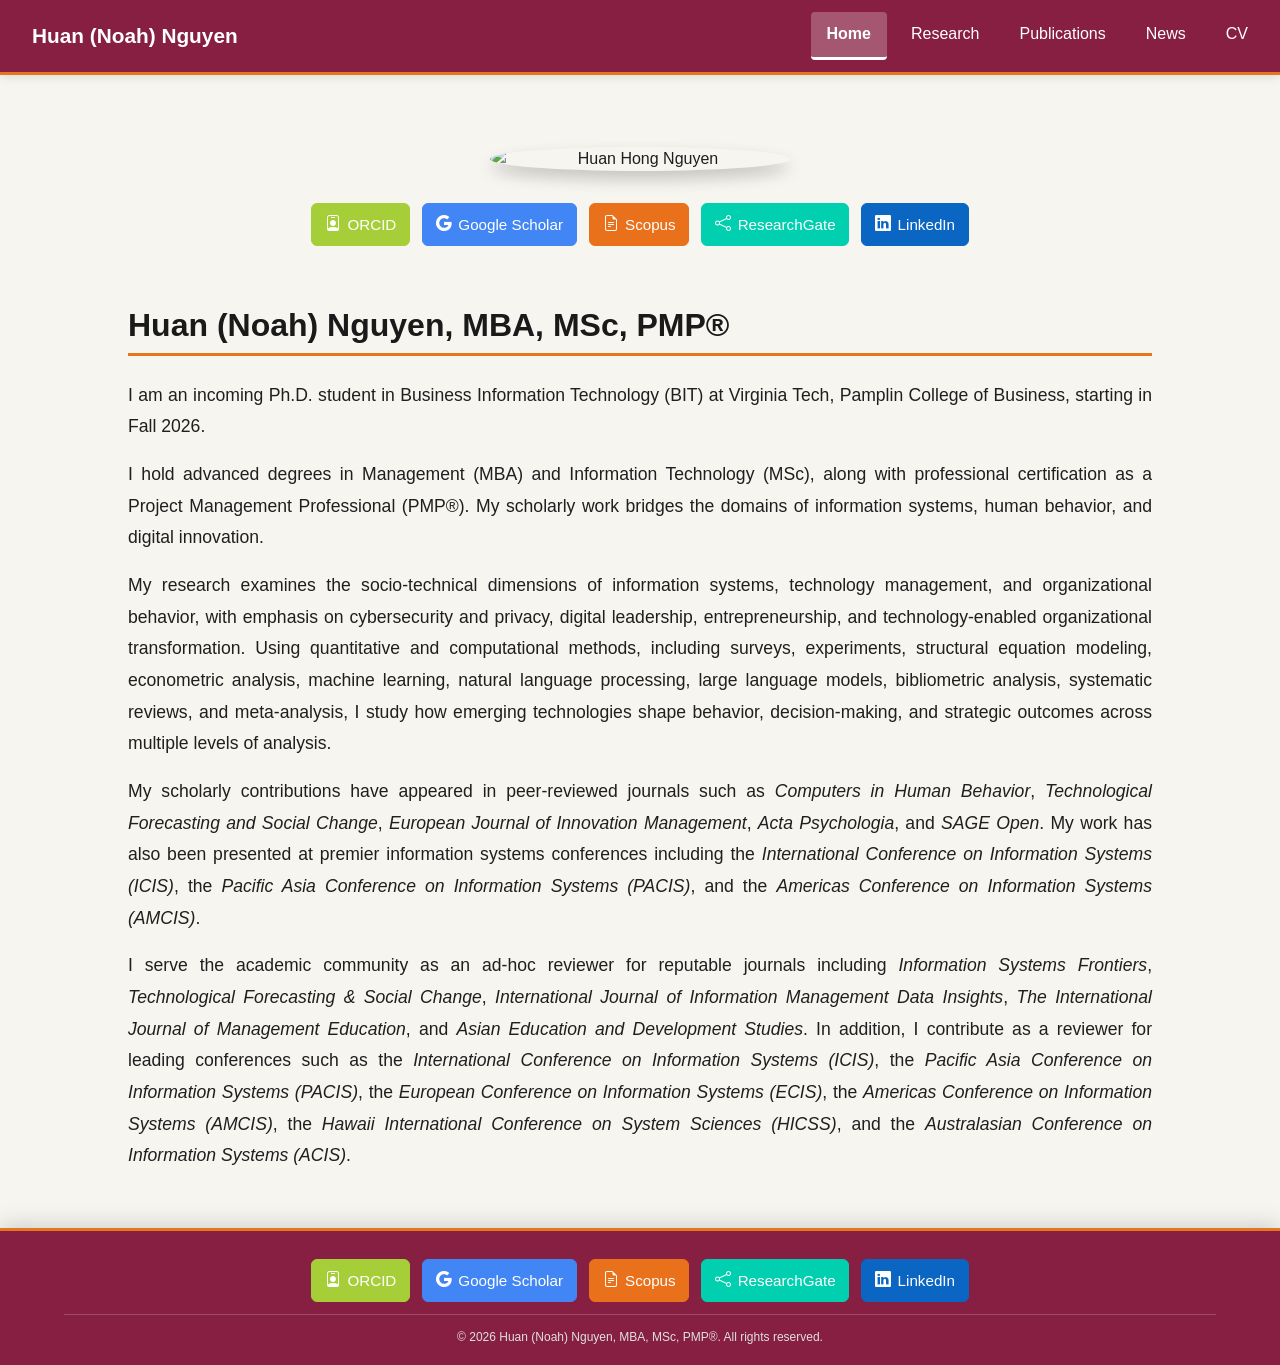
==== index.html @ 17cdccc3 "chore: add International Journal of Information Management Data Insights to reviewer service list" ====
<!DOCTYPE html>
<html lang="en">
<head>
    <meta charset="UTF-8">
    <meta name="viewport" content="width=device-width, initial-scale=1.0">
    <title>Huan (Noah) Nguyen, MBA, MSc, PMP® - Portfolio</title>
    <link rel="icon" type="image/svg+xml" href="favicon-maroon.svg">
    <!-- <link rel="alternate icon" type="image/svg+xml" href="favicon-orange.svg"> -->
    <!-- <link rel="alternate icon" type="image/x-icon" href="favicon.ico"> -->

    <!-- Bootstrap CSS -->
    <link href="https://cdn.jsdelivr.net/npm/bootstrap@5.3.0/dist/css/bootstrap.min.css" rel="stylesheet">

    <!-- Bootstrap Icons -->
    <link href="https://cdn.jsdelivr.net/npm/bootstrap-icons@1.11.0/font/bootstrap-icons.css" rel="stylesheet">

    <!-- Custom CSS -->
        <link rel="stylesheet" href="css/styles.css?v1.14">
</head>
<body>
    <!-- Navigation Top Bar -->
    <nav class="navbar navbar-expand-lg navbar-light">
        <div class="container-fluid">
            <a class="navbar-brand" href="index.html">Huan (Noah) Nguyen</a>
            <button class="navbar-toggler" type="button" data-bs-toggle="collapse" data-bs-target="#navbarNav" aria-controls="navbarNav" aria-expanded="false" aria-label="Toggle navigation">
                <span class="navbar-toggler-icon"></span>
            </button>
            <div class="collapse navbar-collapse" id="navbarNav">
                <ul class="navbar-nav ms-auto">
                    <li class="nav-item">
                        <a class="nav-link active" href="index.html">Home</a>
                    </li>
                    <li class="nav-item">
                        <a class="nav-link" href="research.html">Research</a>
                    </li>
                    <li class="nav-item">
                        <a class="nav-link" href="publications.html">Publications</a>
                    </li>
                    <li class="nav-item">
                        <a class="nav-link" href="news.html">News</a>
                    </li>
                    <li class="nav-item">
                        <a class="nav-link" href="cv.html">CV</a>
                    </li>
                </ul>
            </div>
        </div>
    </nav>

    <!-- Main Content -->
    <div class="main-content">
        <section class="home">

            <div class="text-justify">
                <div class="text-center">
                    <img class="profile-img profile-img-container" src="assets/images/profile-0.jpg" alt="Huan Hong Nguyen">
                    <div class="academic-links">
                        <ul class="footer-links">
                            <li><a target="_blank" rel="noopener" href="https://orcid.org/0000-0002-1646-8471" title="ORCID"><i class="bi bi-person-badge"></i> ORCID</a></li>
                            <li><a target="_blank" rel="noopener" href="https://scholar.google.com/citations?user=eHh0wWkAAAAJ" title="Google Scholar"><i class="bi bi-google"></i> Google Scholar</a></li>
                            <li><a target="_blank" rel="noopener" href="https://www.scopus.com/authid/detail.uri?authorId=58810901600" title="Scopus"><i class="bi bi-file-earmark-text"></i> Scopus</a></li>
                            <li><a target="_blank" rel="noopener" href="https://www.researchgate.net/profile/Huan-Nguyen-52" title="ResearchGate"><i class="bi bi-share"></i> ResearchGate</a></li>
                            <li><a target="_blank" rel="noopener" href="www.linkedin.com/in/noahnguyenphd" title="LinkedIn"><i class="bi bi-linkedin"></i> LinkedIn</a></li>
                        </ul>
                    </div>
                </div>
                
                <br />
                
                <h2>Huan (Noah) Nguyen, MBA, MSc, PMP®</h2>
                <p>I am an incoming Ph.D. student in Business Information Technology (BIT) at Virginia Tech, Pamplin College of Business, starting in Fall 2026.</p>
                
                <p>I hold advanced degrees in Management (MBA) and Information Technology (MSc), along with professional certification as a Project Management Professional (PMP®). My scholarly work bridges the domains of information systems, human behavior, and digital innovation.</p>

                <p>My research examines the socio-technical dimensions of information systems, technology management, and organizational behavior, with emphasis on cybersecurity and privacy, digital leadership, entrepreneurship, and technology-enabled organizational transformation. Using quantitative and computational methods, including surveys, experiments, structural equation modeling, econometric analysis, machine learning, natural language processing, large language models, bibliometric analysis, systematic reviews, and meta-analysis, I study how emerging technologies shape behavior, decision-making, and strategic outcomes across multiple levels of analysis.</p>

                <p>My scholarly contributions have appeared in peer-reviewed journals such as <em>Computers in Human Behavior</em>, <em>Technological Forecasting and Social Change</em>, <em>European Journal of Innovation Management</em>, <em>Acta Psychologia</em>, and <em>SAGE Open</em>. My work has also been presented at premier information systems conferences including the <em>International Conference on Information Systems (ICIS)</em>, the <em>Pacific Asia Conference on Information Systems (PACIS)</em>, and the <em>Americas Conference on Information Systems (AMCIS)</em>.</p>

                <p>I serve the academic community as an ad-hoc reviewer for reputable journals including <em>Information Systems Frontiers</em>, <em>Technological Forecasting & Social Change</em>, <em>International Journal of Information Management Data Insights</em>, <em>The International Journal of Management Education</em>, and <em>Asian Education and Development Studies</em>. In addition, I contribute as a reviewer for leading conferences such as the <em>International Conference on Information Systems (ICIS)</em>, the <em>Pacific Asia Conference on Information Systems (PACIS)</em>, the <em>European Conference on Information Systems (ECIS)</em>, the <em>Americas Conference on Information Systems (AMCIS)</em>, the <em>Hawaii International Conference on System Sciences (HICSS)</em>, and the <em>Australasian Conference on Information Systems (ACIS)</em>.</p>
            </div>
        </section>
    </div>

    <!-- Footer -->
    <footer>
        <div class="footer-bar">
            <ul class="footer-links">
                <li><a target="_blank" rel="noopener" href="https://orcid.org/0000-0002-1646-8471" title="ORCID"><i class="bi bi-person-badge"></i> ORCID</a></li>
                <li><a target="_blank" rel="noopener" href="https://scholar.google.com/citations?user=eHh0wWkAAAAJ" title="Google Scholar"><i class="bi bi-google"></i> Google Scholar</a></li>
                <li><a target="_blank" rel="noopener" href="https://www.scopus.com/authid/detail.uri?authorId=58810901600" title="Scopus"><i class="bi bi-file-earmark-text"></i> Scopus</a></li>
                <li><a target="_blank" rel="noopener" href="https://www.researchgate.net/profile/Huan-Nguyen-52" title="ResearchGate"><i class="bi bi-share"></i> ResearchGate</a></li>
                <li><a target="_blank" rel="noopener" href="www.linkedin.com/in/noahnguyenphd" title="LinkedIn"><i class="bi bi-linkedin"></i> LinkedIn</a></li>
            </ul>
            <div class="footer-copyright">
                <p>© 2026 Huan (Noah) Nguyen, MBA, MSc, PMP®. All rights reserved.</p>
            </div>
        </div>
    </footer>

    <!-- Bootstrap JS -->
    <script src="https://cdn.jsdelivr.net/npm/bootstrap@5.3.0/dist/js/bootstrap.bundle.min.js"></script>

    <!-- Custom JS -->
    <script src="js/main.js"></script>
</body>
</html>
---- css/styles.css ----
/* Reset and Base Styles */
@font-face {
  font-family: 'Acherus';
  src: url('https://www.assets.cms.vt.edu/fonts/acherusgrotesque/acherusgrotesque_regular.woff2') format('woff2');
  font-weight: 400;
  font-style: normal;
  font-display: swap;
}

@font-face {
  font-family: 'Acherus';
  src: url('https://www.assets.cms.vt.edu/fonts/acherusgrotesque/acherusgrotesque_bold.woff2') format('woff2');
  font-weight: 600;
  font-style: normal;
  font-display: swap;
}

@font-face {
  font-family: 'gineso-condensed';
  src: url('https://www.assets.cms.vt.edu/fonts/gineso-condensed/Gineso-ConReg.woff2') format('woff2');
  font-weight: 400;
  font-style: normal;
  font-display: swap;
}

@font-face {
  font-family: 'gineso-condensed';
  src: url('https://www.assets.cms.vt.edu/fonts/gineso-condensed/Gineso-ConDem.woff2') format('woff2');
  font-weight: 600;
  font-style: normal;
  font-display: swap;
}

:root {
  --vt-maroon: #861F41;
  --vt-burnt-orange: #E5751F;
  --vt-hokie-stone: #75787B;
  --vt-grey: #D7D2CB;
  --vt-smoke: #E5E1E6;
  --vt-white: #FFFFFF;
  --vt-body-text: #1F1F1F;
  --vt-line: #D7D2CB;
  --vt-surface: #F7F5F0;
  --vt-muted: #75787B;
  --vt-muted-dark: #5E6062;
  --vt-soft-maroon: #F3E8EC;
}

html,
body {
  margin: 0;
  padding: 0;
  font-family: 'Acherus', 'Segoe UI', Arial, sans-serif;
  min-height: 100vh;
  box-sizing: border-box;
  color: var(--vt-body-text);
  background-color: var(--vt-white);
}

body {
  display: flex;
  flex-direction: column;
}

*,
*::before,
*::after {
  box-sizing: border-box;
}

a {
  cursor: pointer;
  text-decoration: none;
  color: inherit;
}

a:hover {
  color: var(--vt-burnt-orange);
}

/* Typography */
h1,
h2,
h3,
h4,
h5,
h6 {
  font-family: 'gineso-condensed', 'Acherus', sans-serif;
  font-weight: 600;
  color: #1a1a1a;
  margin-top: 1.5rem;
  margin-bottom: 1rem;
}

h1 {
  font-size: 2.5rem;
}

h2 {
  font-size: 2rem;
  border-bottom: 3px solid var(--vt-burnt-orange);
  padding-bottom: 0.5rem;
  margin-bottom: 1.5rem;
}

h3 {
  font-size: 1.5rem;
  color: var(--vt-muted-dark);
}

p {
  line-height: 1.8;
  margin-bottom: 1rem;
  text-align: justify;
}

ul,
ol {
  line-height: 1.8;
  margin-bottom: 1.5rem;
}

li {
  margin-bottom: 0.8rem;
}

/* Navbar Top Bar */
.navbar {
  position: sticky;
  top: 0;
  z-index: 1000;
  background: var(--vt-maroon);
  border-bottom: 3px solid var(--vt-burnt-orange);
  box-shadow: 0 2px 10px rgba(0, 0, 0, 0.1);
  padding: 0.75rem 0;
  width: 100%;
}

.navbar .container-fluid {
  padding-left: 1rem;
  padding-right: 1rem;
}

.navbar-brand {
  color: #fff !important;
  font-family: 'gineso-condensed', 'Acherus', sans-serif;
  font-weight: 600;
  font-size: 1.3rem;
  padding: 0.5rem 1rem;
  transition: color 0.3s ease;
}

.navbar-brand:hover {
  background-color: rgba(232, 119, 34, 0.12);
  border-color: var(--vt-burnt-orange);
  color: var(--vt-burnt-orange);
}

.navbar-toggler {
  border-color: rgba(255, 255, 255, 0.3);
}

.navbar-toggler-icon {
  background-image: url("data:image/svg+xml,%3csvg xmlns='http://www.w3.org/2000/svg' viewBox='0 0 30 30'%3e%3cpath stroke='rgba%28255, 255, 255, 0.8%29' stroke-linecap='round' stroke-miterlimit='10' stroke-width='2' d='M4 7h22M4 15h22M4 23h22'/%3e%3c/svg%3e");
}

.navbar .collapse {
  width: auto;
}

#navbarNav {
  width: auto;
}

#navbarNav ul {
  font-size: 1rem;
  padding: 0;
  list-style: none;
  margin: 0;
}

.navbar-nav {
  flex-direction: row;
  gap: 0.5rem;
}

.nav-item {
  margin: 0;
}

.navbar-nav .nav-link {
  color: #fff !important;
  font-weight: 400;
  padding: 0.5rem 1rem !important;
  border: none !important;
  border-radius: 4px !important;
  transition: all 0.3s ease;
  text-decoration: none;
  -webkit-tap-highlight-color: rgba(0, 0, 0, 0.1);
  touch-action: manipulation;
  display: inline-block !important;
}

.navbar-nav .nav-link:hover {
  background-color: rgba(255, 255, 255, 0.2) !important;
  border-color: rgba(255, 255, 255, 0.4) !important;
  color: #fff !important;
}

.navbar-nav .nav-link.active {
  background-color: rgba(255, 255, 255, 0.25) !important;
  border: none !important;
  border-bottom: 3px solid #fff !important;
  color: #fff !important;
  font-weight: 600 !important;
  display: inline-block !important;
}

/* Main Content */
.main-content {
  margin-left: 0;
  padding: 40px 10%;
  min-height: calc(100vh - 80px);
  flex: 1;
  background-color: var(--vt-surface);
}

/* Sections */
section {
  animation: fadeIn 0.6s ease-in;
  max-width: 1200px;
  margin: 0 auto;
}

@keyframes fadeIn {
  from {
    opacity: 0;
    transform: translateY(20px);
  }
  to {
    opacity: 1;
    transform: translateY(0);
  }
}

/* Home Section */
.home h1 {
  color: #1a1a1a;
  margin-bottom: 2rem;
  font-size: 2.8rem;
  text-align: center;
  font-weight: 700;
}

.home .profile-img {
  border-radius: 50%;
  box-shadow: 0 8px 16px rgba(0, 0, 0, 0.2);
  margin: 2rem auto;
  display: block;
  max-width: 300px;
  width: 40%;
  height: auto;
  object-fit: cover;
}

.home p {
  text-align: justify;
  font-size: 1.1rem;
  line-height: 1.8;
}

/* CV Section */
.cv-container {
  width: 100%;
  height: 800px;
  max-width: 100%;
}

.cv-container.hidden {
  display: none;
}

.cv-container iframe {
  width: 100%;
  height: 100%;
  border: 1px solid #ddd;
  border-radius: 8px;
  box-shadow: 0 4px 8px rgba(0, 0, 0, 0.1);
}

.loading-spinner {
  display: flex;
  justify-content: center;
  align-items: center;
  min-height: 500px;
}

.profile-img-container {
  width: 40%;
}

/* Publications Section */
.publications {
  max-width: 1200px;
  margin: 0 auto;
}

.publications h1 {
  color: #861F41;
  margin-bottom: 0.5rem;
}

.publications-intro {
  color: var(--vt-muted-dark);
  font-style: italic;
  margin-bottom: 2rem;
  font-size: 0.95rem;
}

.publication-item {
  background: #fff !important;
  border-left: 4px solid var(--vt-burnt-orange) !important;
  padding: 1.5rem !important;
  margin-bottom: 1.5rem !important;
  border-radius: 8px !important;
  box-shadow: 0 2px 8px rgba(0, 0, 0, 0.08) !important;
  transition: all 0.3s ease !important;
}

.publication-item:hover {
  box-shadow: 0 4px 16px rgba(0, 0, 0, 0.12) !important;
  transform: translateY(-2px) !important;
}

/* Publication Tabs */
#publicationTabs {
  border-bottom: 2px solid var(--vt-line);
  margin-bottom: 2rem;
  background-color: transparent;
  flex-wrap: nowrap !important;
  overflow-x: hidden !important;
  overflow-y: hidden !important;
  gap: 1rem !important;
  justify-content: space-between !important;
}

#publicationTabs .nav-link {
  color: var(--vt-muted-dark) !important;
  font-weight: 500 !important;
  border: none !important;
  border-bottom: 3px solid transparent !important;
  padding: 0.6rem 1.2rem !important;
  margin-right: 0 !important;
  transition: all 0.3s ease !important;
  background-color: transparent !important;
  border-radius: 0 !important;
  font-size: 0.95rem !important;
  overflow-x: hidden !important;
  white-space: nowrap !important;
}

#publicationTabs .nav-link:hover {
  color: var(--vt-burnt-orange) !important;
  border-bottom-color: var(--vt-burnt-orange) !important;
  background-color: transparent !important;
}

#publicationTabs .nav-link.active {
  color: var(--vt-burnt-orange) !important;
  font-weight: 600 !important;
  background-color: transparent !important;
  border-bottom-color: var(--vt-burnt-orange) !important;
}

#publicationTabs .nav-link i {
  margin-right: 0.5rem;
}

/* Mobile adjustments for tabs */
@media (max-width: 576px) {
  #publicationTabs .nav-link {
    font-size: 0.8rem !important;
    padding: 0.1rem 0.25rem !important;
    margin-right: 0.25rem !important;
  }
  
  #publicationTabs .nav-link i {
    margin-right: 0.3rem;
    font-size: 0.9rem;
  }
}

.tab-content {
  padding-top: 1.5rem;
  background-color: transparent;
  min-height: 200px;
}

.tab-pane {
  display: none !important;
  opacity: 0;
  transition: opacity 0.15s linear;
}

.tab-pane.show.active {
  display: block !important;
  opacity: 1;
}

.year-divider {
  color: #861F41;
  font-size: 1.5rem;
  font-weight: 600;
  margin-top: 2.5rem;
  margin-bottom: 1.5rem;
  padding-bottom: 0.5rem;
  border-bottom: 3px solid #861F41;
}

/* News Section */
.news {
  max-width: 1200px;
  margin: 0 auto;
}

.news h1 {
  color: #861F41;
  margin-bottom: 0.5rem;
}

.news-item {
  background: #fff;
  border-left: 4px solid var(--vt-burnt-orange);
  padding: 1.5rem;
  margin-bottom: 1.5rem;
  border-radius: 8px;
  box-shadow: 0 2px 8px rgba(0, 0, 0, 0.08);
  transition: all 0.3s ease;
}

.news-item:hover {
  box-shadow: 0 4px 16px rgba(0, 0, 0, 0.12);
  transform: translateY(-2px);
}

.news-date {
  color: var(--vt-muted-dark);
  font-size: 0.9rem;
  margin-bottom: 0.75rem;
  font-weight: 500;
}

.news-date i {
  color: var(--vt-burnt-orange);
  margin-right: 0.5rem;
}

.news-title {
  color: #861F41;
  font-size: 1.3rem;
  font-weight: 600;
  margin-bottom: 0.75rem;
}

.news-content {
  color: var(--vt-muted);
  line-height: 1.7;
  margin-bottom: 1rem;
}

.news-link {
  color: var(--vt-burnt-orange);
  text-decoration: none;
  font-weight: 500;
  transition: all 0.3s ease;
}

.news-link:hover {
  color: #861F41;
  text-decoration: underline;
}

.news-link i {
  margin-left: 0.25rem;
  transition: margin-left 0.3s ease;
}

.news-link:hover i {
  margin-left: 0.5rem;
}

/* News Detail Page */
.news-detail {
  max-width: 900px;
  margin: 0 auto;
}

.news-back-link {
  margin-bottom: 2rem;
}

.news-back-link a {
  color: var(--vt-burnt-orange);
  text-decoration: none;
  font-weight: 500;
  transition: color 0.3s ease;
}

.news-back-link a:hover {
  color: #861F41;
}

.news-back-link i {
  margin-right: 0.5rem;
}

.news-header {
  margin-bottom: 2rem;
  padding-bottom: 1.5rem;
  border-bottom: 2px solid var(--vt-line);
}

.news-header h1 {
  color: #861F41;
  font-size: 2rem;
  margin-top: 0.5rem;
  margin-bottom: 0;
}

.news-body {
  line-height: 1.8;
}

.news-body h2 {
  color: #861F41;
  font-size: 1.5rem;
  margin-top: 2rem;
  margin-bottom: 1rem;
  border-bottom: 2px solid var(--vt-burnt-orange);
  padding-bottom: 0.5rem;
}

.news-body p {
  color: var(--vt-muted);
  margin-bottom: 1.5rem;
}

.news-body ul {
  color: var(--vt-muted);
  margin-bottom: 1.5rem;
  padding-left: 2rem;
}

.news-body ul li {
  margin-bottom: 0.75rem;
}

.news-gallery {
  margin: 2rem 0;
}

.news-gallery .img-fluid {
  box-shadow: 0 4px 12px rgba(0, 0, 0, 0.1);
  transition: transform 0.3s ease;
}

.news-gallery .img-fluid:hover {
  transform: scale(1.02);
}

.news-footer {
  margin-top: 3rem;
  padding-top: 2rem;
  border-top: 2px solid var(--vt-line);
}

.news-footer a {
  color: var(--vt-burnt-orange);
  text-decoration: none;
}

.news-footer a:hover {
  text-decoration: underline;
}

/* Publication Details */
.pub-title {
  color: #861F41;
  font-size: 1.1rem;
  font-weight: 600;
  margin-bottom: 0.75rem;
  line-height: 1.4;
}

.pub-authors {
  color: var(--vt-muted);
  margin-bottom: 0.5rem;
  font-size: 0.95rem;
}

.pub-authors strong {
  color: #861F41;
  font-weight: 600;
}

.pub-venue {
  color: var(--vt-muted-dark);
  font-style: italic;
  margin-bottom: 0.75rem;
  font-size: 0.9rem;
}

.doi-link {
  color: var(--vt-burnt-orange);
  text-decoration: none;
  font-style: normal;
  word-break: break-all;
  transition: color 0.3s ease;
}

.doi-link:hover {
  color: var(--vt-burnt-orange);
  text-decoration: underline;
}

.research-heading {
  color: #861F41;
  font-size: 1rem;
}

.tech-description {
  color: var(--vt-muted);
  font-size: 0.9rem;
}

.project-description {
  color: var(--vt-muted-dark);
  font-size: 0.9rem;
}

.project-detail {
  color: var(--vt-muted);
  font-size: 0.95rem;
  margin-bottom: 0.5rem;
}

.author-list {
  color: var(--vt-muted);
  margin-bottom: 0.5rem;
  font-size: 0.95rem;
}

.journal-info {
  color: var(--vt-muted-dark);
  font-style: italic;
  margin-bottom: 0.25rem;
  font-size: 0.9rem;
}

.pub-metrics {
  display: flex;
  flex-wrap: wrap;
  gap: 0.25rem;
  align-items: center;
  margin-top: 0.3rem;
}

.pub-metrics .badge {
  font-size: 0.8rem;
  padding: 0.3rem 0.5rem;
  font-weight: 500;
}

/* Citation Styles */
.citation-icon {
  color: #861F41;
  font-size: 0.8rem;
  margin-left: 0.3rem;
  text-decoration: none;
  transition: all 0.3s ease;
  display: inline-flex;
  align-items: center;
  vertical-align: middle;
  background: #FFF5F0;
  padding: 0.3rem 0.5rem;
  border-radius: 4px;
  border: 1px solid var(--vt-burnt-orange);
}

.citation-icon:hover {
  color: #ffffff;
  background: var(--vt-burnt-orange);
  transform: scale(1.05);
}

.copy-btn {
  background: #28a745;
  color: white;
  border: none;
  padding: 0.4rem 0.8rem;
  border-radius: 4px;
  cursor: pointer;
  font-size: 0.85rem;
  display: flex;
  align-items: center;
  gap: 0.3rem;
  transition: all 0.3s ease;
}

.copy-btn:hover {
  background: #218838;
  transform: scale(1.05);
}

.copy-btn i {
  font-size: 1rem;
}

.citation-box {
  background-color: var(--vt-surface);
  border-left: 1px solid #861F41;
  padding: 0.5rem;
  margin-top: 0.5rem;
  border-radius: 4px;
}

.citation-text {
  font-family: 'Courier New', monospace;
  font-size: 0.9rem;
  line-height: 1.6;
  color: #333;
  margin-bottom: 0;
}

/* Blog Section */
.blogs .title-section {
  text-align: center;
  margin-bottom: 3rem;
  padding: 2.5rem 2rem;
  background: linear-gradient(135deg, var(--vt-maroon) 0%, var(--vt-burnt-orange) 100%);
  color: #fff;
  border-radius: 0;
  box-shadow: 0 4px 15px rgba(0, 0, 0, 0.1);
}

.blogs .main-title {
  font-size: 2.5rem;
  margin-bottom: 1rem;
  color: #fff;
  font-weight: 700;
}

.blogs .subtitle {
  font-size: 1.3rem;
  font-weight: 400;
  color: #F3E8EC;
  border: none;
}

.blogs h1 {
  color: #1a1a1a;
  margin-top: 2.5rem;
  padding-top: 1.5rem;
  border-top: 2px solid var(--vt-line);
}

.blogs h1:first-of-type {
  border-top: none;
  padding-top: 0;
}

.blogs h3 {
  color: var(--vt-burnt-orange);
  margin-top: 1.5rem;
  font-weight: 600;
}

.blogs table {
  width: 100%;
}

.blogs table th {
  background-color: #861F41;
  color: #fff;
  padding: 12px;
  text-align: left;
  font-weight: 600;
}

.blogs table td {
  padding: 12px;
  border: 1px solid #ddd;
}

.blogs table tbody tr:nth-child(even) {
  background-color: var(--vt-surface);
}

.blogs a {
  color: var(--vt-burnt-orange);
  text-decoration: none;
  border-bottom: 1px solid var(--vt-burnt-orange);
}

.blogs a:hover {
  color: var(--vt-maroon);
  border-bottom-color: var(--vt-maroon);
}

/* Contact Section */
.contact h2 {
  color: var(--vt-muted-dark);
  margin-bottom: 2rem;
}

.contact form {
  max-width: 600px;
}

.contact label {
  font-weight: 500;
  color: #1a1a1a;
  margin-bottom: 0.5rem;
  display: block;
}

.contact input,
.contact textarea {
  border: 1px solid #cccccc;
  border-radius: 4px;
  transition: border-color 0.3s ease, box-shadow 0.3s ease;
}

.contact input:focus,
.contact textarea:focus {
  border-color: var(--vt-burnt-orange);
  box-shadow: 0 0 0 0.2rem rgba(134, 31, 65, 0.2);
  outline: none;
}

.contact .btn-primary {
  background-color: var(--vt-burnt-orange);
  border-color: var(--vt-burnt-orange);
  padding: 12px 35px;
  font-size: 1rem;
  font-weight: 600;
  transition: all 0.3s ease;
  border-radius: 4px;
  cursor: pointer;
  -webkit-tap-highlight-color: rgba(0, 0, 0, 0.1);
  touch-action: manipulation;
  min-height: 44px;
}

.contact .btn-primary:hover {
  background-color: var(--vt-maroon);
  border-color: var(--vt-maroon);
  transform: translateY(-2px);
  box-shadow: 0 6px 12px rgba(0, 0, 0, 0.15);
}

.contact .btn-primary:active {
  transform: translateY(0);
}

.contact .btn-primary:disabled {
  background-color: #95a5a6;
  border-color: #95a5a6;
  cursor: not-allowed;
  transform: none;
}

.contact .alert {
  margin-top: 1rem;
  border-radius: 4px;
}

/* Footer */
footer {
  background: var(--vt-maroon);
  border-top: 3px solid var(--vt-burnt-orange);
  color: #fff;
  padding: 1rem 5%;
  margin-left: 0;
  text-align: center;
  margin-top: auto;
  width: 100%;
  box-shadow: 0 -4px 20px rgba(0, 0, 0, 0.15);
}

.footer-bar {
  max-width: 1200px;
  margin: 0 auto;
  width: 100%;
}

.footer-title h3 {
  color: #fff;
  font-size: 1.1rem;
  font-weight: 600;
  margin-bottom: 0.2rem;
  border-bottom: none;
}

.footer-subtitle {
  color: var(--vt-soft-maroon);
  font-size: 0.8rem;
  font-style: italic;
  margin-bottom: 0.75rem;
}

.footer-links {
  list-style: none;
  padding: 0;
  margin: 0.75rem 0;
  display: flex;
  justify-content: center;
  gap: 0.75rem;
  flex-wrap: nowrap;
}

.footer-links li {
  display: inline-flex;
  margin: 0;
}

.footer-links a {
  color: #fff;
  text-decoration: none;
  font-weight: 400;
  font-size: 0.95rem;
  padding: 0.4rem 0.8rem;
  border-radius: 6px;
  transition: all 0.3s ease;
  display: inline-flex;
  align-items: center;
  gap: 0.4rem;
  background-color: rgba(134, 31, 65, 0.18);
  border: 1px solid rgba(255, 255, 255, 0.35);
}

.footer-links a i {
  font-size: 1rem;
}

.footer-links a:hover {
  transform: translateY(-2px);
  box-shadow: 0 4px 12px rgba(134, 31, 65, 0.35);
}

/* Brand-specific colors for footer links */
.footer-links a[href*="orcid.org"] {
  background-color: #A6CE39;
  border-color: #A6CE39;
}

.footer-links a[href*="orcid.org"]:hover {
  background-color: #8fb330;
  border-color: #8fb330;
  color: #fff;
  box-shadow: 0 4px 12px rgba(166, 206, 57, 0.4);
}

.footer-links a[href*="scholar.google.com"] {
  background-color: #4285F4;
  border-color: #4285F4;
}

.footer-links a[href*="scholar.google.com"]:hover {
  background-color: #3367D6;
  border-color: #3367D6;
  color: #fff;
  box-shadow: 0 4px 12px rgba(66, 133, 244, 0.4);
}

.footer-links a[href*="scopus.com"] {
  background-color: #E9711C;
  border-color: #E9711C;
}

.footer-links a[href*="scopus.com"]:hover {
  background-color: #d06319;
  border-color: #d06319;
  color: #fff;
  box-shadow: 0 4px 12px rgba(233, 113, 28, 0.4);
}

.footer-links a[href*="researchgate.net"] {
  background-color: #00D0AF;
  border-color: #00D0AF;
}

.footer-links a[href*="researchgate.net"]:hover {
  background-color: #00b396;
  border-color: #00b396;
  color: #fff;
  box-shadow: 0 4px 12px rgba(0, 208, 175, 0.4);
}

.footer-links a[href*="linkedin.com"] {
  background-color: #0A66C2;
  border-color: #0A66C2;
}

.footer-links a[href*="linkedin.com"]:hover {
  background-color: #084d92;
  border-color: #084d92;
  color: #fff;
  box-shadow: 0 4px 12px rgba(10, 102, 194, 0.4);
}

.footer-copyright {
  margin-top: 0.75rem;
  padding-top: 0.75rem;
  border-top: 1px solid rgba(255, 255, 255, 0.2);
}

.footer-copyright p {
  color: #e0e0e0;
  font-size: 0.75rem;
  margin: 0;
  text-align: center;
}

/* Responsive Design */
@media (max-width: 999px) {
  .hide-on-mobile {
    display: none !important;
  }

  .main-content {
    margin-left: 0;
    padding: 20px 15px;
    min-height: calc(100vh - 80px);
  }

  footer {
    margin-left: 0;
    width: 100%;
  }

  .footer-links {
    flex-direction: row;
    flex-wrap: nowrap;
    gap: 0.4rem;
  }

  h1 {
    font-size: 2rem;
  }

  h2 {
    font-size: 1.6rem;
  }

  h3 {
    font-size: 1.3rem;
  }

  .home h1 {
    font-size: 2rem;
  }

  .home .profile-img {
    width: 60%;
    max-width: 250px;
  }

  .blogs .main-title {
    font-size: 1.8rem;
  }

  .blogs .subtitle {
    font-size: 1.1rem;
  }

  .blogs .title-section {
    padding: 1.5rem 1rem;
  }
  
  .blogs .subtitle {
    font-size: 1.1rem;
  }
}

/* Utility Classes */
.text-center {
  text-align: center;
}

.text-justify {
  text-align: justify;
}

/* Loading Spinner */
.spinner-border {
  display: inline-block;
  width: 2rem;
  height: 2rem;
  vertical-align: text-bottom;
  border: 0.25em solid currentColor;
  border-right-color: transparent;
  border-radius: 50%;
  animation: spinner-border 0.75s linear infinite;
}

@keyframes spinner-border {
  to {
    transform: rotate(360deg);
  }
}

/* Smooth Scrolling */
html {
  scroll-behavior: smooth;
}

/* Form Validation Styles */
.invalid-feedback {
  display: none;
  width: 100%;
  margin-top: 0.25rem;
  font-size: 0.875rem;
  color: #dc3545;
}

.was-validated .form-control:invalid ~ .invalid-feedback,
.form-control.is-invalid ~ .invalid-feedback {
  display: block;
}

.was-validated .form-control:invalid,
.form-control.is-invalid {
  border-color: #dc3545;
}

.was-validated .form-control:valid,
.form-control.is-valid {
  border-color: #28a745;
}

/* Tablets and below (992px) */
@media (max-width: 992px) {
  .main-content {
    padding: 2rem 5%;
  }

  h1 {
    font-size: 2rem;
  }

  h2 {
    font-size: 1.75rem;
  }

  .home .profile-img {
    width: 50%;
    max-width: 250px;
  }

  .footer-links {
    gap: 0.5rem;
  }

  .footer-links a {
    font-size: 0.7rem;
    padding: 0.3rem 0.5rem;
  }
}

/* Tablets portrait and below (768px) */
@media (max-width: 768px) {
  .navbar {
    width: 100%;
  }

  .navbar-nav {
    flex-direction: column;
    gap: 0;
  }

  .nav-link {
    padding: 0.75rem 1rem !important;
    border-bottom: 1px solid rgba(255, 255, 255, 0.1);
    background-color: transparent !important;
    border-left: none !important;
    border-right: none !important;
    border-top: none !important;
  }

  .nav-link.active {
    border: none !important;
    border-bottom: 1px solid rgba(255, 255, 255, 0.1) !important;
    border-left: 3px solid #fff !important;
    background-color: rgba(255, 255, 255, 0.05) !important;
  }

  .main-content {
    padding: 1.5rem 3%;
  }

  h1 {
    font-size: 1.75rem;
  }

  h2 {
    font-size: 1.5rem;
  }

  h3 {
    font-size: 1.25rem;
  }

  .home .profile-img {
    width: 60%;
    max-width: 200px;
  }

  footer {
    padding: 1.5rem 3%;
  }

  .footer-title h3 {
    font-size: 1.1rem;
  }

  .footer-subtitle {
    font-size: 0.8rem;
  }

  .footer-links {
    flex-direction: row;
    flex-wrap: nowrap;
    gap: 0.5rem;
    align-items: center;
    justify-content: center;
  }

  .footer-links a {
    font-size: 0.8rem;
    padding: 0.25rem 0.4rem;
  }

  .footer-links a i {
    font-size: 0.75rem;
  }

  .footer-copyright p {
    font-size: 0.75rem;
  }

  /* Blog adjustments */
  .blogs .main-title {
    font-size: 2rem;
  }

  .blogs .subtitle {
    font-size: 1.1rem;
  }

  .blog-post {
    padding: 1.5rem;
  }

  /* Form adjustments */
  .contact form {
    padding: 1rem;
  }

  /* CV container */
  .cv-container {
    height: 700px;
  }
  
  .loading-spinner {
    min-height: 450px;
  }
}

/* Mobile phones (576px) */
@media (max-width: 576px) {
  body {
    padding-top: 0;
  }

  .navbar {
    padding: 0.5rem 0;
  }

  .navbar-toggler {
    padding: 0.4rem;
  }

  .navbar-brand {
    font-size: 1.1rem;
    padding: 0.5rem;
  }

  .main-content {
    padding: 1rem 0.75rem;
  }

  h1 {
    font-size: 1.5rem;
  }

  h2 {
    font-size: 1.25rem;
    padding-bottom: 0.3rem;
  }

  h3 {
    font-size: 1.1rem;
  }

  p, ul, ol {
    font-size: 0.95rem;
    line-height: 1.6;
  }

  .home .profile-img {
    width: 70%;
    max-width: 180px;
  }

  .navbar-nav {
    padding: 0.5rem 0;
  }

  .nav-link {
    padding: 0.75rem 1rem !important;
    font-size: 0.95rem;
  }

  footer {
    padding: 1rem 0.75rem;
  }

  .footer-links {
    gap: 0.28rem;
  }

  .footer-links a {
    font-size: 0.6rem;
    padding: 0.22rem 0.3rem;
    gap: 0.25rem;
  }

  .footer-links a i {
    font-size: 0.7rem;
  }

  /* Blog adjustments */
  .blogs .title-section {
    padding: 1.5rem 1rem;
  }

  .blogs .main-title {
    font-size: 1.5rem;
  }

  .blogs .subtitle {
    font-size: 1rem;
  }

  .blog-post {
    padding: 1rem;
    margin-bottom: 1.5rem;
  }

  .blog-post h3 {
    font-size: 1.1rem;
  }

  /* Contact form */
  .contact h2 {
    font-size: 1.25rem;
  }

  .form-group label {
    font-size: 0.9rem;
  }

  .btn {
    padding: 0.5rem 1rem;
    font-size: 0.9rem;
  }

  /* CV container */
  .cv-container {
    height: 600px;
  }
  
  .loading-spinner {
    min-height: 400px;
  }

  /* Lists */
  ul, ol {
    padding-left: 1rem;
  }

  li {
    margin-bottom: 0.6rem;
  }
}

/* iPhone 14 Pro Max and similar larger phones (414px-430px) */
@media (max-width: 430px) and (min-width: 414px) {
  .footer-links {
    gap: 0.18rem;
  }
  
  .footer-links a {
    font-size: 0.68rem;
    padding: 0.2rem 0.26rem;
    gap: 0.22rem;
  }
  
  .footer-links a i {
    font-size: 0.68rem;
  }
}

/* iPhone 13 Pro and similar (375px-413px) */
@media (max-width: 413px) and (min-width: 375px) {
  .footer-links {
    gap: 0.12rem;
  }
  
  .footer-links a {
    font-size: 0.7rem;
    padding: 0.18rem 0.22rem;
    gap: 0.2rem;
  }
  
  .footer-links a i {
    font-size: 0.6rem;
  }
}

/* Small mobile phones (400px) */
@media (max-width: 400px) {
  h1 {
    font-size: 1.3rem;
  }

  h2 {
    font-size: 1.1rem;
  }

  .main-content {
    padding: 0.75rem 0.5rem;
  }

  .footer-links {
    gap: 0.08rem;
  }
  
  .footer-links a {
    font-size: 0.60rem;
    padding: 0.16rem 0.2rem;
    gap: 0.18rem;
  }
  
  .footer-links a i {
    font-size: 0.55rem;
  }

  .home .profile-img {
    width: 80%;
    max-width: 150px;
  }

  .blogs .main-title {
    font-size: 1.3rem;
  }

  .blogs .subtitle {
    font-size: 0.9rem;
  }

  .cv-container {
    height: 500px;
  }
  
  .loading-spinner {
    min-height: 350px;
  }
}

/* Landscape orientation adjustments */
@media (max-height: 600px) and (orientation: landscape) {
  .navbar {
    padding-top: 1rem;
  }

  .navbar-nav .nav-link {
    padding: 0.5rem 1rem;
  }

  .profile-img {
    max-width: 100px;
  }
}

/* Print styles */
@media print {
  .navbar,
  footer,
  .navbar-toggler {
    display: none;
  }

  .main-content {
    margin-left: 0;
    padding: 0;
  }

  body {
    padding-top: 0;
  }

  a[href]:after {
    content: " (" attr(href) ")";
  }
}
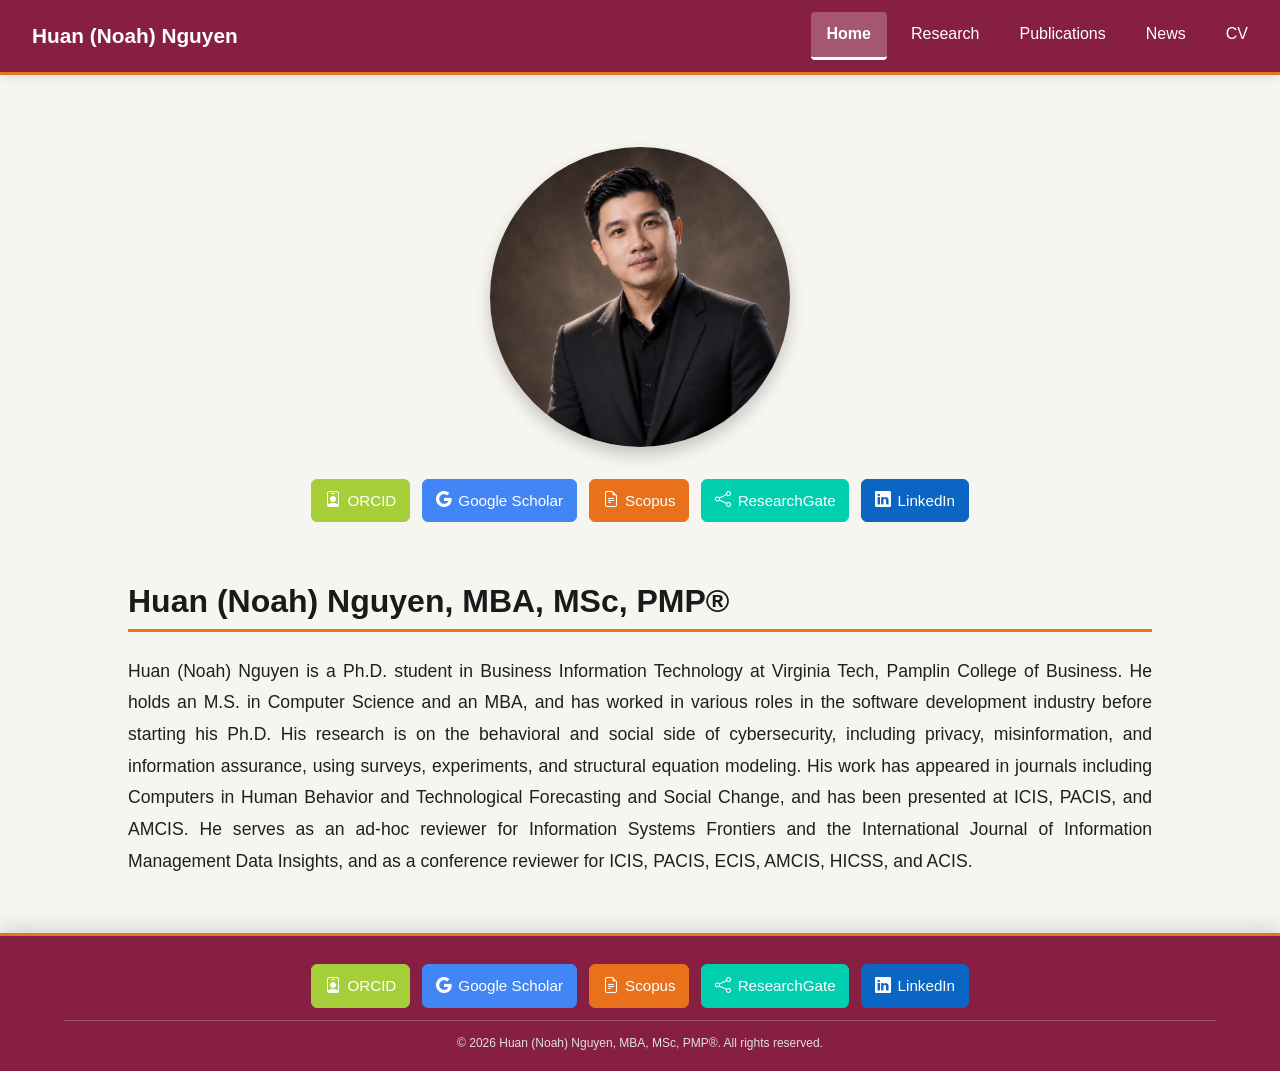
==== commit 47529787: "feat(ABCD-111): condense bio into a single third-person paragraph Co-Authored-By: Claude Opus 5 <nor" ====
--- a/index.html
+++ b/index.html
@@ -18,34 +18,8 @@
         <link rel="stylesheet" href="css/styles.css?v1.14">
 </head>
 <body>
-    <!-- Navigation Top Bar -->
-    <nav class="navbar navbar-expand-lg navbar-light">
-        <div class="container-fluid">
-            <a class="navbar-brand" href="index.html">Huan (Noah) Nguyen</a>
-            <button class="navbar-toggler" type="button" data-bs-toggle="collapse" data-bs-target="#navbarNav" aria-controls="navbarNav" aria-expanded="false" aria-label="Toggle navigation">
-                <span class="navbar-toggler-icon"></span>
-            </button>
-            <div class="collapse navbar-collapse" id="navbarNav">
-                <ul class="navbar-nav ms-auto">
-                    <li class="nav-item">
-                        <a class="nav-link active" href="index.html">Home</a>
-                    </li>
-                    <li class="nav-item">
-                        <a class="nav-link" href="research.html">Research</a>
-                    </li>
-                    <li class="nav-item">
-                        <a class="nav-link" href="publications.html">Publications</a>
-                    </li>
-                    <li class="nav-item">
-                        <a class="nav-link" href="news.html">News</a>
-                    </li>
-                    <li class="nav-item">
-                        <a class="nav-link" href="cv.html">CV</a>
-                    </li>
-                </ul>
-            </div>
-        </div>
-    </nav>
+    <!-- Shared Header -->
+    <div id="site-header"></div>
 
     <!-- Main Content -->
     <div class="main-content">
@@ -60,7 +34,7 @@
                             <li><a target="_blank" rel="noopener" href="https://scholar.google.com/citations?user=eHh0wWkAAAAJ" title="Google Scholar"><i class="bi bi-google"></i> Google Scholar</a></li>
                             <li><a target="_blank" rel="noopener" href="https://www.scopus.com/authid/detail.uri?authorId=58810901600" title="Scopus"><i class="bi bi-file-earmark-text"></i> Scopus</a></li>
                             <li><a target="_blank" rel="noopener" href="https://www.researchgate.net/profile/Huan-Nguyen-52" title="ResearchGate"><i class="bi bi-share"></i> ResearchGate</a></li>
-                            <li><a target="_blank" rel="noopener" href="www.linkedin.com/in/noahnguyenphd" title="LinkedIn"><i class="bi bi-linkedin"></i> LinkedIn</a></li>
+                            <li><a target="_blank" rel="noopener" href="https://www.linkedin.com/in/noahnguyenphd" title="LinkedIn"><i class="bi bi-linkedin"></i> LinkedIn</a></li>
                         </ul>
                     </div>
                 </div>
@@ -68,34 +42,13 @@
                 <br />
                 
                 <h2>Huan (Noah) Nguyen, MBA, MSc, PMP®</h2>
-                <p>I am an incoming Ph.D. student in Business Information Technology (BIT) at Virginia Tech, Pamplin College of Business, starting in Fall 2026.</p>
-                
-                <p>I hold advanced degrees in Management (MBA) and Information Technology (MSc), along with professional certification as a Project Management Professional (PMP®). My scholarly work bridges the domains of information systems, human behavior, and digital innovation.</p>
-
-                <p>My research examines the socio-technical dimensions of information systems, technology management, and organizational behavior, with emphasis on cybersecurity and privacy, digital leadership, entrepreneurship, and technology-enabled organizational transformation. Using quantitative and computational methods, including surveys, experiments, structural equation modeling, econometric analysis, machine learning, natural language processing, large language models, bibliometric analysis, systematic reviews, and meta-analysis, I study how emerging technologies shape behavior, decision-making, and strategic outcomes across multiple levels of analysis.</p>
-
-                <p>My scholarly contributions have appeared in peer-reviewed journals such as <em>Computers in Human Behavior</em>, <em>Technological Forecasting and Social Change</em>, <em>European Journal of Innovation Management</em>, <em>Acta Psychologia</em>, and <em>SAGE Open</em>. My work has also been presented at premier information systems conferences including the <em>International Conference on Information Systems (ICIS)</em>, the <em>Pacific Asia Conference on Information Systems (PACIS)</em>, and the <em>Americas Conference on Information Systems (AMCIS)</em>.</p>
-
-                <p>I serve the academic community as an ad-hoc reviewer for reputable journals including <em>Information Systems Frontiers</em>, <em>Technological Forecasting & Social Change</em>, <em>International Journal of Information Management Data Insights</em>, <em>The International Journal of Management Education</em>, and <em>Asian Education and Development Studies</em>. In addition, I contribute as a reviewer for leading conferences such as the <em>International Conference on Information Systems (ICIS)</em>, the <em>Pacific Asia Conference on Information Systems (PACIS)</em>, the <em>European Conference on Information Systems (ECIS)</em>, the <em>Americas Conference on Information Systems (AMCIS)</em>, the <em>Hawaii International Conference on System Sciences (HICSS)</em>, and the <em>Australasian Conference on Information Systems (ACIS)</em>.</p>
+                <p>Huan (Noah) Nguyen is a Ph.D. student in Business Information Technology at Virginia Tech, Pamplin College of Business. He holds an M.S. in Computer Science and an MBA, and has worked in various roles in the software development industry before starting his Ph.D. His research is on the behavioral and social side of cybersecurity, including privacy, misinformation, and information assurance, using surveys, experiments, and structural equation modeling. His work has appeared in journals including Computers in Human Behavior and Technological Forecasting and Social Change, and has been presented at ICIS, PACIS, and AMCIS. He serves as an ad-hoc reviewer for Information Systems Frontiers and the International Journal of Information Management Data Insights, and as a conference reviewer for ICIS, PACIS, ECIS, AMCIS, HICSS, and ACIS.</p>
             </div>
         </section>
     </div>
 
-    <!-- Footer -->
-    <footer>
-        <div class="footer-bar">
-            <ul class="footer-links">
-                <li><a target="_blank" rel="noopener" href="https://orcid.org/0000-0002-1646-8471" title="ORCID"><i class="bi bi-person-badge"></i> ORCID</a></li>
-                <li><a target="_blank" rel="noopener" href="https://scholar.google.com/citations?user=eHh0wWkAAAAJ" title="Google Scholar"><i class="bi bi-google"></i> Google Scholar</a></li>
-                <li><a target="_blank" rel="noopener" href="https://www.scopus.com/authid/detail.uri?authorId=58810901600" title="Scopus"><i class="bi bi-file-earmark-text"></i> Scopus</a></li>
-                <li><a target="_blank" rel="noopener" href="https://www.researchgate.net/profile/Huan-Nguyen-52" title="ResearchGate"><i class="bi bi-share"></i> ResearchGate</a></li>
-                <li><a target="_blank" rel="noopener" href="www.linkedin.com/in/noahnguyenphd" title="LinkedIn"><i class="bi bi-linkedin"></i> LinkedIn</a></li>
-            </ul>
-            <div class="footer-copyright">
-                <p>© 2026 Huan (Noah) Nguyen, MBA, MSc, PMP®. All rights reserved.</p>
-            </div>
-        </div>
-    </footer>
+    <!-- Shared Footer -->
+    <div id="site-footer"></div>
 
     <!-- Bootstrap JS -->
     <script src="https://cdn.jsdelivr.net/npm/bootstrap@5.3.0/dist/js/bootstrap.bundle.min.js"></script>
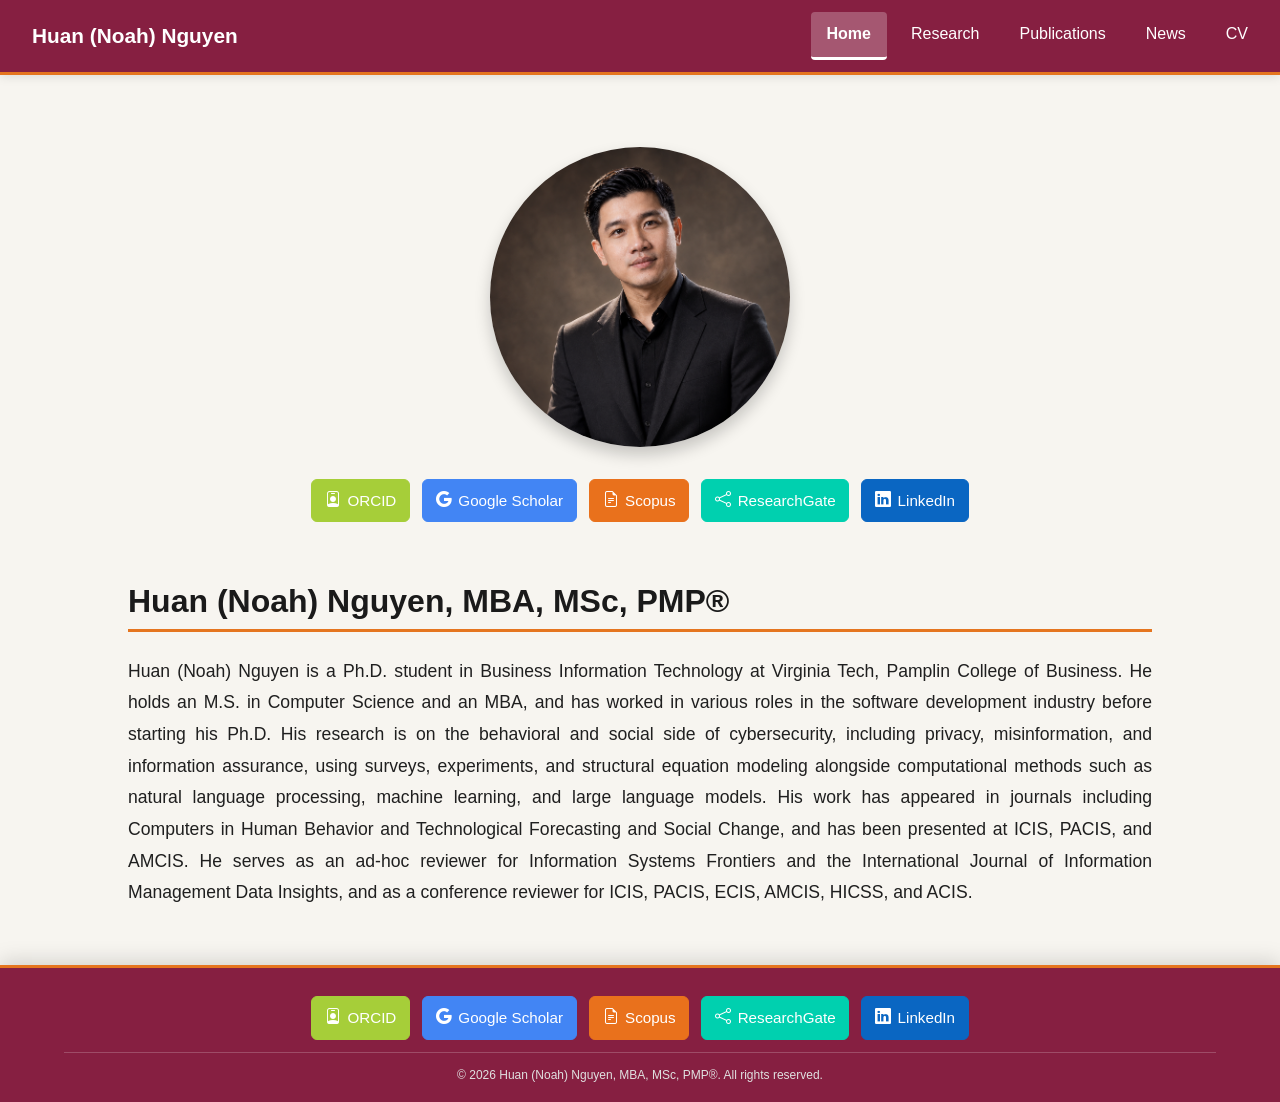
==== commit 92187933: "feat(ABCD-111): note computational methods in bio Co-Authored-By: Claude Opus 5 <noreply@anthropic.c" ====
--- a/index.html
+++ b/index.html
@@ -42,7 +42,7 @@
                 <br />
                 
                 <h2>Huan (Noah) Nguyen, MBA, MSc, PMP®</h2>
-                <p>Huan (Noah) Nguyen is a Ph.D. student in Business Information Technology at Virginia Tech, Pamplin College of Business. He holds an M.S. in Computer Science and an MBA, and has worked in various roles in the software development industry before starting his Ph.D. His research is on the behavioral and social side of cybersecurity, including privacy, misinformation, and information assurance, using surveys, experiments, and structural equation modeling. His work has appeared in journals including Computers in Human Behavior and Technological Forecasting and Social Change, and has been presented at ICIS, PACIS, and AMCIS. He serves as an ad-hoc reviewer for Information Systems Frontiers and the International Journal of Information Management Data Insights, and as a conference reviewer for ICIS, PACIS, ECIS, AMCIS, HICSS, and ACIS.</p>
+                <p>Huan (Noah) Nguyen is a Ph.D. student in Business Information Technology at Virginia Tech, Pamplin College of Business. He holds an M.S. in Computer Science and an MBA, and has worked in various roles in the software development industry before starting his Ph.D. His research is on the behavioral and social side of cybersecurity, including privacy, misinformation, and information assurance, using surveys, experiments, and structural equation modeling alongside computational methods such as natural language processing, machine learning, and large language models. His work has appeared in journals including Computers in Human Behavior and Technological Forecasting and Social Change, and has been presented at ICIS, PACIS, and AMCIS. He serves as an ad-hoc reviewer for Information Systems Frontiers and the International Journal of Information Management Data Insights, and as a conference reviewer for ICIS, PACIS, ECIS, AMCIS, HICSS, and ACIS.</p>
             </div>
         </section>
     </div>
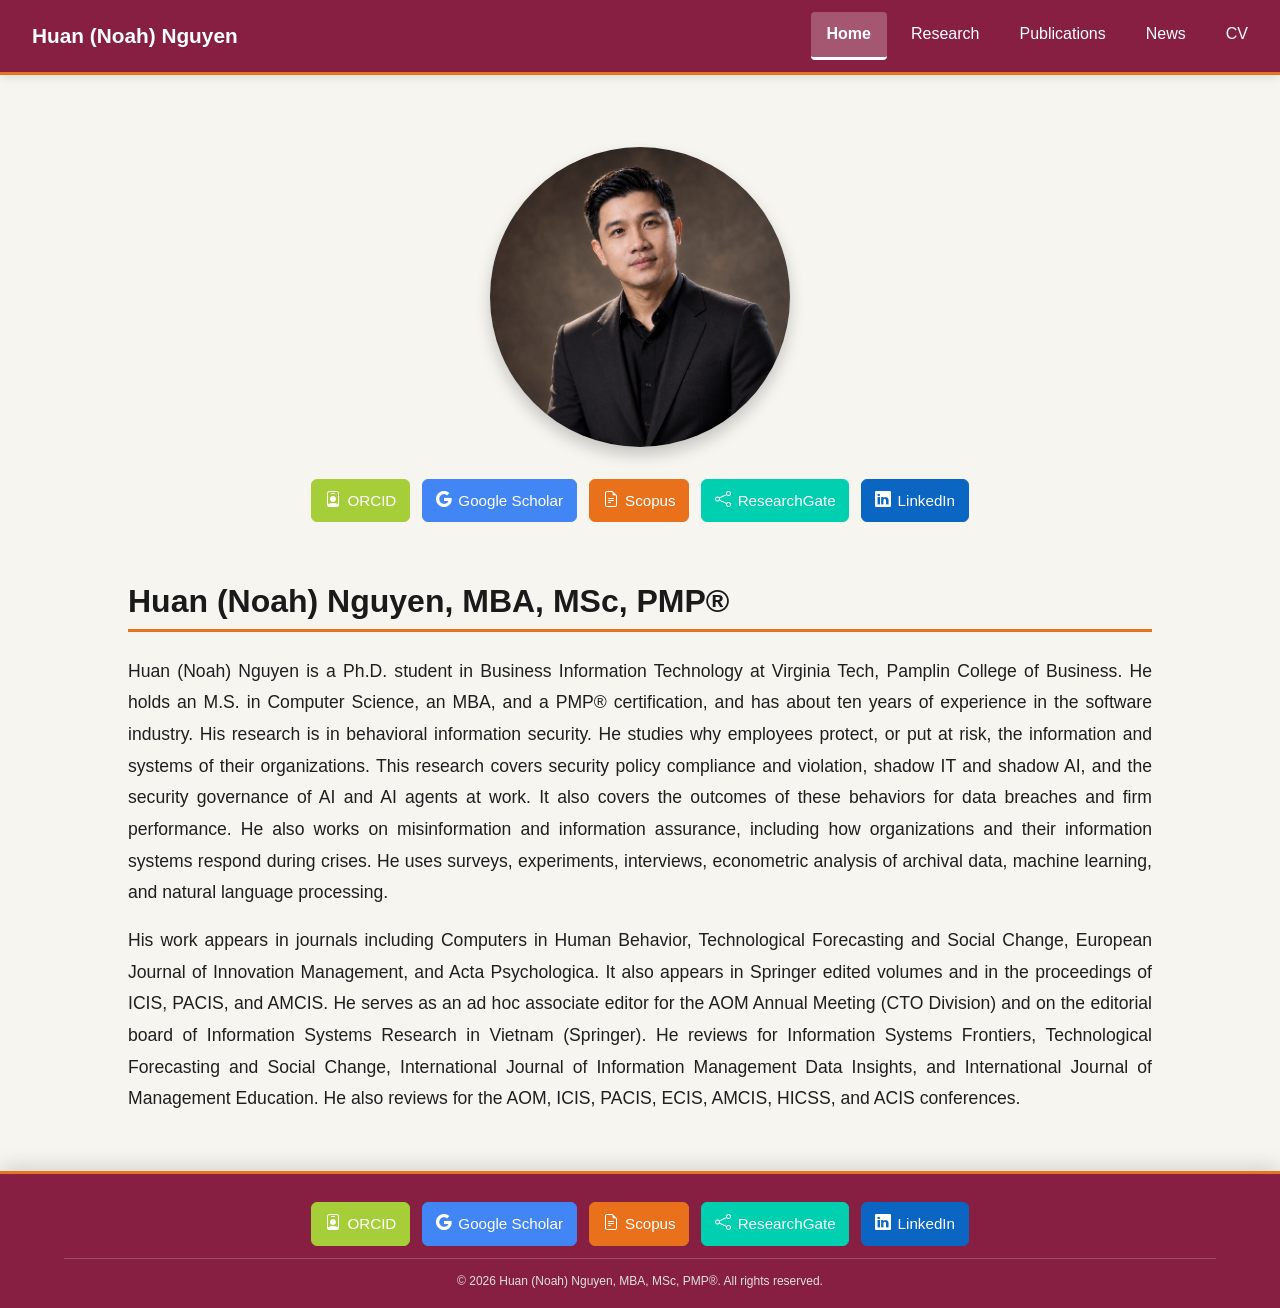
==== commit e211fe75: "Research and home pages: match the CV and the 10-year plan - Research page: one research interest, t" ====
--- a/index.html
+++ b/index.html
@@ -42,7 +42,8 @@
                 <br />
                 
                 <h2>Huan (Noah) Nguyen, MBA, MSc, PMP®</h2>
-                <p>Huan (Noah) Nguyen is a Ph.D. student in Business Information Technology at Virginia Tech, Pamplin College of Business. He holds an M.S. in Computer Science and an MBA, and has worked in various roles in the software development industry before starting his Ph.D. His research is on the behavioral and social side of cybersecurity, including privacy, misinformation, and information assurance, using surveys, experiments, and structural equation modeling alongside computational methods such as natural language processing, machine learning, and large language models. His work has appeared in journals including Computers in Human Behavior and Technological Forecasting and Social Change, and has been presented at ICIS, PACIS, and AMCIS. He serves as an ad-hoc reviewer for Information Systems Frontiers and the International Journal of Information Management Data Insights, and as a conference reviewer for ICIS, PACIS, ECIS, AMCIS, HICSS, and ACIS.</p>
+                <p>Huan (Noah) Nguyen is a Ph.D. student in Business Information Technology at Virginia Tech, Pamplin College of Business. He holds an M.S. in Computer Science, an MBA, and a PMP® certification, and has about ten years of experience in the software industry. His research is in behavioral information security. He studies why employees protect, or put at risk, the information and systems of their organizations. This research covers security policy compliance and violation, shadow IT and shadow AI, and the security governance of AI and AI agents at work. It also covers the outcomes of these behaviors for data breaches and firm performance. He also works on misinformation and information assurance, including how organizations and their information systems respond during crises. He uses surveys, experiments, interviews, econometric analysis of archival data, machine learning, and natural language processing.</p>
+                <p>His work appears in journals including Computers in Human Behavior, Technological Forecasting and Social Change, European Journal of Innovation Management, and Acta Psychologica. It also appears in Springer edited volumes and in the proceedings of ICIS, PACIS, and AMCIS. He serves as an ad hoc associate editor for the AOM Annual Meeting (CTO Division) and on the editorial board of Information Systems Research in Vietnam (Springer). He reviews for Information Systems Frontiers, Technological Forecasting and Social Change, International Journal of Information Management Data Insights, and International Journal of Management Education. He also reviews for the AOM, ICIS, PACIS, ECIS, AMCIS, HICSS, and ACIS conferences.</p>
             </div>
         </section>
     </div>
